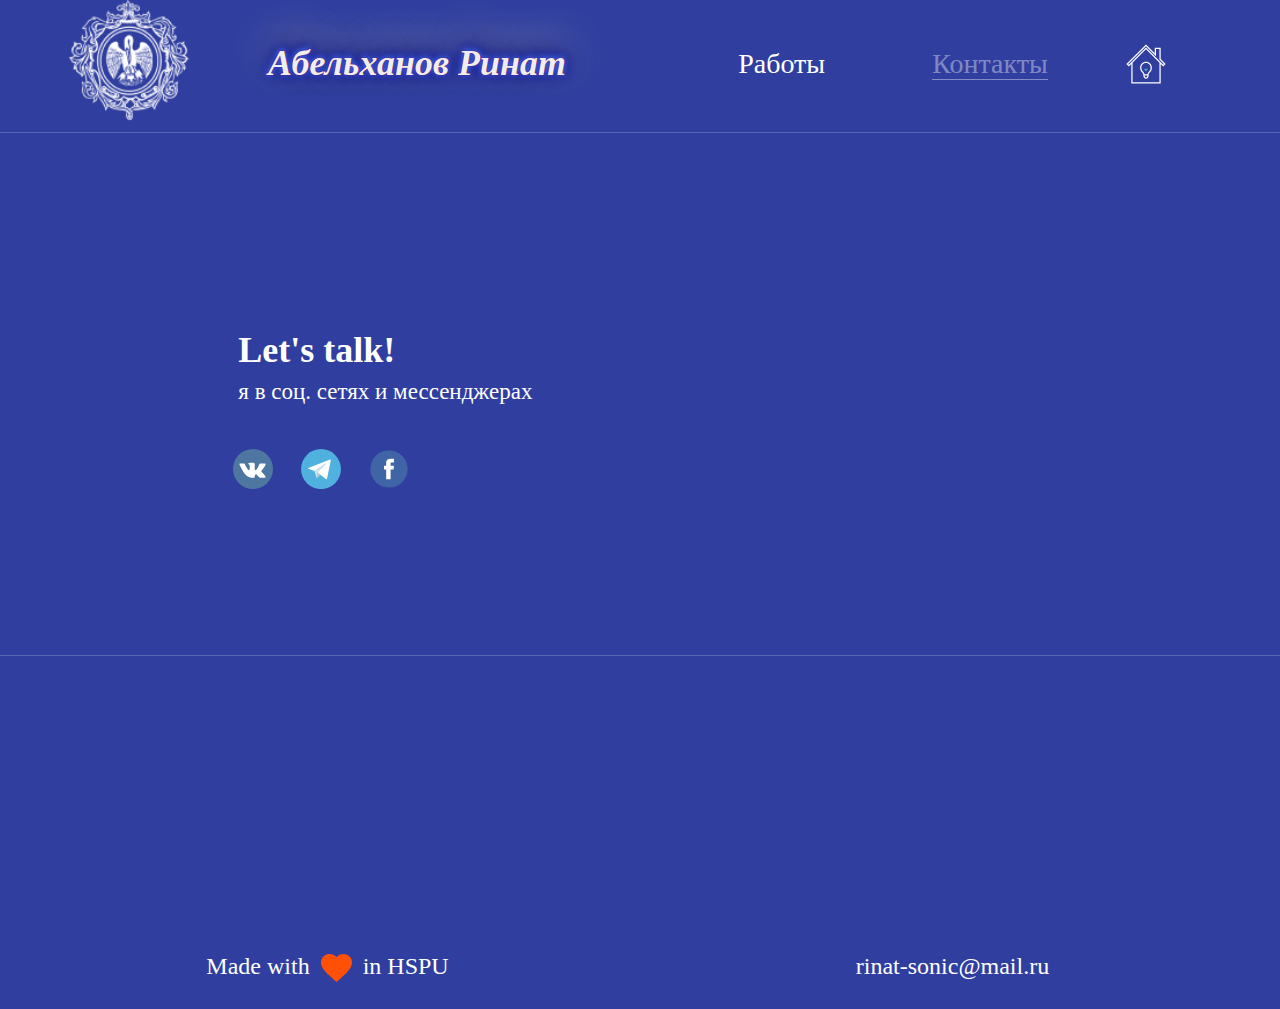
==== contacts.html @ 1d147cc7 "Add files via upload" ====
<DOCTYPE! html>

<html>
	<head>
		<meta charset="utf-8">
		<title>Контакты | Абельханов Ринат</title>
		<link rel="stylesheet" type="text/css" href="./css/bootstrap.min.css" >
		<link rel="stylesheet" type="text/css" href="./css/bootstrap-theme.min.css" >
		<script type="text/javascript" src="./js/jquery-3.3.1.min.js"></script>
		<script type="text/javascript" src="./js/bootstrap.min.js"></script>
		<script type="text/javascript" src="./js/scripts.js"></script>		
		<link rel="stylesheet" type="text/css" href="./css/custom-font.css" >	
		<link rel="stylesheet" type="text/css" href="./css/custom-styles.css" >	
		<link rel="stylesheet" type="text/css" href="./css/contacts-styles.css" >			
	</head>
	<body>
	<script>
  function play(){
       var audio = document.getElementById("nano");
       audio.play();
                 }
	function changeImage(){
	}
   </script>
	<audio id="nano" src="./img/Nanomachines, son!.mp3"></audio>
	<div class="container">
		<div class="main-content">
			<!-- Логотип, имя, архив, контакты -->
			<div class="first-row row">
				<div class="logo col-md-1">
					<img id="logo" onclick="document.getElementById('logo').src='./img/logo.png'" src="./img/logo.png" style="width:125px" alt="">
				</div>
				<div class="name col-md-5" onclick="play(); document.getElementById('logo').src='./img/Banner.png'">Абельханов Ринат</div>
				<div class="archive col-md-2 link"><a href="./years.html">Работы</a></div>
				<div class="contacts col-md-2 link active-link"><a href="#">Контакты</a></div>
				<div class="contacts col-md-2 link hidden-md hidden-lg hidden-xl"><a href="./index.html">На главную страницу</a></div>
				<div class="search col-md-1 link hidden-sm hidden-xs">
					<a href="./index.html">
						<svg enable-background="new 0 0 128 128" class="svg-icon" version="1.1" viewBox="0 0 128 128" xml:space="preserve" xmlns="http://www.w3.org/2000/svg" xmlns:xlink="http://www.w3.org/1999/xlink"><g><path d="M45.2,75.8c0,0.3,0,0.7,0,1c0.3,7,3.8,11.2,6.6,14.5c2.2,2.6,3.9,4.6,3.9,7.2v4.2c0,4.6,3.7,8.3,8.3,8.3   s8.3-3.7,8.3-8.3v-4.2c0-2.7,1.7-4.7,3.9-7.2c2.8-3.3,6.3-7.5,6.6-14.5c0-0.3,0-0.7,0-1C82.8,65.4,74.4,57,64,57   S45.2,65.4,45.2,75.8z M64,107c-2.4,0-4.3-1.9-4.3-4.3v-2.2h8.6v2.2C68.3,105.1,66.4,107,64,107z M78.8,75.8c0,0.3,0,0.5,0,0.8   c-0.2,5.7-3,8.9-5.7,12.1c-2,2.3-4,4.7-4.6,7.8h-9c-0.6-3.1-2.6-5.5-4.6-7.8c-2.7-3.2-5.4-6.5-5.7-12.1c0-0.3,0-0.5,0-0.8   C49.2,67.6,55.8,61,64,61S78.8,67.6,78.8,75.8z" fill="#3EBBC4"/><polygon fill="#3EBBC4" points="61.2,78.4 58.4,81.2 64,86.8 69.6,81.2 66.8,78.4 64,81.2  "/><path d="M17,63.8V126h94V63.8l8,8l7.8-7.8L111,48.2V12H92v17.2l-28-28L1.2,64L9,71.8L17,63.8z M107,60v62H21V60   h-0.2L64,16.8L107.2,60H107z M64,6.8l32,32V16h11v33.8L121.2,64l-2.2,2.2l-55-55l-55,55L6.8,64L64,6.8z" fill="#3EBBC4"/></g></svg>
					</a>
				</div>
			</div>
			
			<div class="horizontal-divider"></div>
			
			<div class="second-row row">		
				<div class="left-part col-md-offset-2 col-md-4 col-sm-12 col-xs-12">
					<div class="header">Let's talk!</div>
					<div class="text">я в соц. сетях и мессенджерах</div>
					<div class="out-link-wrap">
						<div class="col-md-2 col-sm-4 col-xs-4">
								<a target="_blank" href="https://vk.com/rihan_zer0">
									<svg class="svg-icon" style="enable-background:new 0 0 112.196 112.196;" version="1.1" viewBox="0 0 112.196 112.196" xml:space="preserve" xmlns="http://www.w3.org/2000/svg" xmlns:xlink="http://www.w3.org/1999/xlink"><g><g><circle cx="56.098" cy="56.098" id="XMLID_11_" r="56.098" style="fill:#4D76A1;"/></g><path d="M53.979,80.702h4.403c0,0,1.33-0.146,2.009-0.878   c0.625-0.672,0.605-1.934,0.605-1.934s-0.086-5.908,2.656-6.778c2.703-0.857,6.174,5.71,9.853,8.235   c2.782,1.911,4.896,1.492,4.896,1.492l9.837-0.137c0,0,5.146-0.317,2.706-4.363c-0.2-0.331-1.421-2.993-7.314-8.463   c-6.168-5.725-5.342-4.799,2.088-14.702c4.525-6.031,6.334-9.713,5.769-11.29c-0.539-1.502-3.867-1.105-3.867-1.105l-11.076,0.069   c0,0-0.821-0.112-1.43,0.252c-0.595,0.357-0.978,1.189-0.978,1.189s-1.753,4.667-4.091,8.636c-4.932,8.375-6.904,8.817-7.71,8.297   c-1.875-1.212-1.407-4.869-1.407-7.467c0-8.116,1.231-11.5-2.397-12.376c-1.204-0.291-2.09-0.483-5.169-0.514   c-3.952-0.041-7.297,0.012-9.191,0.94c-1.26,0.617-2.232,1.992-1.64,2.071c0.732,0.098,2.39,0.447,3.269,1.644   c1.135,1.544,1.095,5.012,1.095,5.012s0.652,9.554-1.523,10.741c-1.493,0.814-3.541-0.848-7.938-8.446   c-2.253-3.892-3.954-8.194-3.954-8.194s-0.328-0.804-0.913-1.234c-0.71-0.521-1.702-0.687-1.702-0.687l-10.525,0.069   c0,0-1.58,0.044-2.16,0.731c-0.516,0.611-0.041,1.875-0.041,1.875s8.24,19.278,17.57,28.993   C44.264,81.287,53.979,80.702,53.979,80.702L53.979,80.702z" style="fill-rule:evenodd;clip-rule:evenodd;fill:#FFFFFF;"/></g><g/><g/><g/><g/><g/><g/><g/><g/><g/><g/><g/><g/><g/><g/><g/></svg>								
							</a>
						</div>
						<div class="col-md-2 col-sm-4 col-xs-4">
								<a target="_blank" href="https://t.me/Rihan_Zer0">
									<svg version="1.1" class="svg-icon" xmlns="http://www.w3.org/2000/svg" xmlns:xlink="http://www.w3.org/1999/xlink" x="0px" y="0px"
										 viewBox="0 0 400 400" style="enable-background:new 0 0 400 400;" xml:space="preserve">
									<style type="text/css">
										.st0{fill:#50B1DF;}
										.st1{fill:#FFFFFF;}
										.st2{fill:#D1E3EF;}
										.st3{fill:#B6CCDD;}
									</style>
									<g>
										<ellipse class="st0" cx="200" cy="200.5" rx="199.5" ry="200"/>
									</g>
									<path class="st1" d="M73.9,189.7l216.5-84.8c4.4-1.7,8.9,2.1,7.9,6.7l-38.3,184.7c-1,5-6.9,7.2-11,4.2L163,236.1
										c-0.2-0.2-0.3-0.5-0.1-0.7l85.3-88.4c0.4-0.4-0.1-1.1-0.6-0.8l-112.2,74.1c-0.1,0.1-0.3,0.1-0.4,0.1L74,198.2
										C70.1,196.7,70,191.2,73.9,189.7z"/>
									<polygon class="st2" points="135.1,220.4 157,294.9 162.5,235.7 251.3,143.7 "/>
									<polygon class="st3" points="157,294.9 193.2,258.6 162.5,235.7 "/>
									</svg>							
							</a>
						</div>	
						<div class="col-md-2 col-sm-4 col-xs-4">
								<a target="_blank" href="https://www.facebook.com/rihanzer0">
									<svg class="svg-icon" enable-background="new 0 0 550 550" version="1.1" viewBox="0 0 550 550" xml:space="preserve" xmlns="http://www.w3.org/2000/svg" xmlns:xlink="http://www.w3.org/1999/xlink"><g><g><circle cx="275" cy="275" fill="#3F65A6" r="256"/><path d="M236.1,190.8c0,7.4,0,40.4,0,40.4h-29.6v49.4h29.6V416h60.8V280.5h40.8     c0,0,3.8-23.7,5.7-49.6c-5.3,0-46.2,0-46.2,0s0-28.7,0-33.8c0-5,6.6-11.8,13.2-11.8c6.5,0,20.3,0,33.1,0c0-6.7,0-30,0-51.4     c-17.1,0-36.5,0-45,0C234.6,134,236.1,183.4,236.1,190.8z" fill="#FFFFFF" id="Facebook_4_"/></g></g></svg>						
							</a>
						</div>
					</div>
				</div>			
			</div>

			<div class="horizontal-divider"></div>

			
			<!-- Футер -->
			<div class="third-row row">		
				<div class="footer">
					<div class="made-with col-md-6">Made with <img src="./img/heart.png" alt=""> in HSPU</div>
					<div class="email col-md-6">rinat-sonic@mail.ru</div>
				</div>				
			</div>	
		</div>
	</div>		
	</body>
</html>
---- css/custom-font.css ----
@font-face {
  font-family: 'Fira Sans';
  Font-weight : bold;
  src: url('../fonts/ofont.ru_Fira Sans.ttf');
}

@font-face {
  font-family: 'Fira Sans';
  Font-weight : regular;
  src: url('../fonts/ofont.ru_Fira Sans Regular.ttf');
}

@font-face {
  font-family: 'Fira Sans';
  Font-weight : light;
  src: url('../fonts/FiraSans-Light.otf');
}
---- css/custom-styles.css ----
body, html, .container {
	margin-right : 0px; 
	padding : 0px;
	width : 100%;
	height : 100%;
}

.main-content {
	background-color : rgb(48,63,159);
}


.first-row .logo {
	margin-left : 3%;
}


.horizontal-divider {
	background-color : rgba(255,255,255,0.2);
	height : 1px;
	margin-top : 10px;
}

.row {
    margin-right: 15px;
    margin-left: 15px;
}

/*---------------------*/

.first-row .name {
	font-family: segoe script;
    font-style: oblique;
	Font-weight : bold;
	Font-Size: 36px;
	color: #eeeeee;
	text-shadow: 0px -0px 1px #AA0000, 0px -0.3px 1px #0000FF, 0 -1px 5px #4169E1, 0 -1px 7px #4169E1, 0 -1px 10px #00A, 0 -1px 20px #007, 0 -10px 30px #005, 0 -13px 40px #fff;
}

.name, .archive, .contacts, .search {
	text-align : center;	
}

.link {
	transition-property: all;
	transition-duration : 1s;
	transition-timing-function : ease-in;		
}

.link:hover {
	transform : scale(1.04);
}

.link a{
	text-decoration : none;
	Font-Family: Comic Sans, cursive;
	Font-Style: Regular;
	Font-Size: 28px;
	color : rgb(255,255,255);
	transition-property: all;
	transition-duration : 1s;
	transition-timing-function : ease-in;	
}

.link a:hover{
	color : rgb(230,230,230);
	outline : none;
	text-shadow : 1px 1px 10px #000;
}

.svg-icon{
	width : 40px;
	fill : rgb(255,255,255);
	transition-property: all;
	transition-duration : 1s;
	transition-timing-function : ease-in;	
}

.svg-icon path{
	fill : inherit;
	stroke : inherit;
	stroke-width : inherit;
}

.svg-icon:hover{
	fill : rgb(230,230,230);
	cursor : pointer;
	transform : scale(1.04);
	filter: drop-shadow( 1px 1px 10px #ffffff);
}

.png-link-icon {
	width : 40px;
	transition-property: all;
	transition-duration : 1s;
	transition-timing-function : ease-in;	
}	
.png-link-icon:hover{
	cursor : pointer;
	transform : scale(1.04);
	filter: drop-shadow( 1px 1px 10px #ffffff);	
}

/*---------------------*/

.second-row .text .header{
	Font-Family: Comic Sans, cursive;
	Font-Style: bold;
	Font-Size: 48px;
	color : rgb(255,255,255);
}

.second-row .text .body{
	Font-Family: Comic Sans, cursive;
	Font-weight : light;
	Font-Size: 25px;
	color : rgb(255,255,255);
	margin-top : 5%;
}

.button{	
	border-radius: 15px;
	background-color : rgb(255,80,5);
	width : 275px;
	height : 57px;
	text-align : center;
	outline : none;
	border : none;
	transition-property: all;
	transition-duration : 1s;
	transition-timing-function : ease-in;	
	Font-Size: 20px;	
	color : rgb(230,230,230);
	
}

.button:hover{	
	background-color : rgb(255,40,0);
	color : rgb(255,255,255);
	
}

.second-row .photo {
	text-align : center;
}

.second-row .button-wrap {
	text-align : center;
}

/*---------------------*/

.year{
	text-align : center;
	Font-Family: Comic Sans, cursive;
	Font-Size: 36px;
	color : rgb(255,255,255);	
}

.year-wrap {
	margin-top : 3%;
}

.year-wrap div, .subject div{
	text-align : center;
	transition-property: all;
	transition-duration : 1s;
	transition-timing-function : ease-in;	
	margin-top : 2%;
}


.year-wrap div:hover, .subject div:hover{
	transform : scale(1.04);
}

.year-wrap a{
	Font-Family: Comic Sans, cursive;
	Font-Size: 25px;
	color : rgb(255,255,255);		
	text-decoration : none;
	outline : none;
	transition-property: all;
	transition-duration : 1s;
	transition-timing-function : ease-in;	
}

.year-wrap a:hover{
	text-shadow : 1px 1px 10px rgba(230,230,230,0.6);	
	color : rgb(200,200,200);
}

/*---------------------*/

.footer {
	margin-top : 17%;
	text-align : center;
}

.footer .made-with img{
	width : 31px;
	margin-left : 5px;
	margin-right : 5px;
	transition-property: all;
	transition-duration : 1s;
	transition-timing-function : ease-in;		
}

.footer .made-with img:hover{
	transform : scale(1.2);
	filter: drop-shadow( 1px 1px 10px rgba(230,230,230,0.6));
}

.footer .made-with, .footer .email{
	Font-Family: Comic Sans, cursive;
	font-weight : light;
	Font-Size: 24px;
	color : rgb(255,255,255);		
}




/*---------------------*/

/* ПК */

@media (min-width: 992px) {
	.name {
		margin-top : 3.0%;
	}
	
	.link, .archive, .contacts, .search {
		margin-top : 3.5%;
	}
	
	.photo img {
		width : 360px;
		height : 360px;
	}	
	
	.second-row .button {
		margin-top : 50px;
		margin-right : -5%;
	}
	
	.second-row{
		margin-top : 7%;
	}	
	
	.third-row {
		margin-top : 15.5%;
		padding-bottom : 2%;
	}
	
	.second-row .text .header, .second-row .text .body{
		text-align: right;	
	}
	
	.margin {
		margin-top : 10%;
	}
}

/* Планшеты */

@media (max-width: 991px) {
	.second-row .text .header, .second-row .text .body{
		text-align: center;	
	}	

	.second-row .button {
		margin-top : 50px;
		
	}	

	.link{
		Font-Size: 36px;
		border : 1px solid rgba(255,255,255,0.1);
		border-radius : 20px;
		padding : 10px;
		margin-left : 40px;
		margin-right : 40px;
		margin-top : 5px;
	}	
	
	.margin {
		margin-top : 10%;
	}	
	
}

/* Телефоны */

@media (max-width: 767px) {
	
	.photo img {
		width : 60%;	
	}	
	

}


/*---------------------*/

.active-link a{
	color : rgba(255,255,255,0.4);
	border-bottom : 1px solid rgba(255,255,255,0.4);
}

.svg-link a {
	border-bottom : none;
}


.active-link svg{
	fill : rgba(255,255,255,0.4);
}
---- css/contacts-styles.css ----
.second-row {
	margin-top : 15%;
	margin-bottom : 13%;
}

.second-row .left-part .header, .second-row .right-part .header, .third-row .header{
	Font-Family: Comic Sans, cursive;
	Font-Size: 36px;
	font-weight : bold;
	color : rgb(255,255,255);	
}

.second-row .left-part .text, .second-row .right-part .text, .third-row .text{
	Font-Family: Comic Sans, cursive;
	Font-Size: 23px;
	color : rgb(255,255,255);	
	margin-bottom : 40px;
}

.third-row .form-label {
	text-align : center;
}


/*---------------------*/

.form-wrap {
	text-align : center;	
}

.form-name, .form-email, .form-text {
	width : 571px;
	height : 52px;
	font-size : 24px;
	margin-bottom : 20px;
	padding : 10px;
	Font-Family: Fira Sans;
	font-weight : light;
}

.form-name:hover, .form-email:hover, .form-text:hover {
	filter: drop-shadow( 1px 1px 10px rgba(230,230,230,0.6));
}

.form-text {
	height : 208px;
	
}

/*---------------------*/


/* ПК */

@media (min-width: 992px) {
	.out-link-wrap {
		margin-left : -20px;
	}
	
	.fourth-row {
		margin-top : -20%;
	}	
	
	.third-row {
		margin-top : 80px;
	}	
}

/* Планшеты и меньше */

@media (max-width: 991px) {
	.second-row .left-part, .second-row .right-part {
		text-align : center;
	}
	
	.second-row {
		margin-top : 80px;
	}
	
	.second-row .right-part {
		margin-top : 150px;
	}	
	
	.png-link-icon {
		width : 70px;
	}	
	
	.svg-icon{
		width : 70px;
	}

	.third-row {
		margin-top : 150px;
	}
	
	.form-name, .form-email, .form-text {
		width : 60%;
	}	
	
	.fourth-row {
		margin-top : -20%;
	}
}
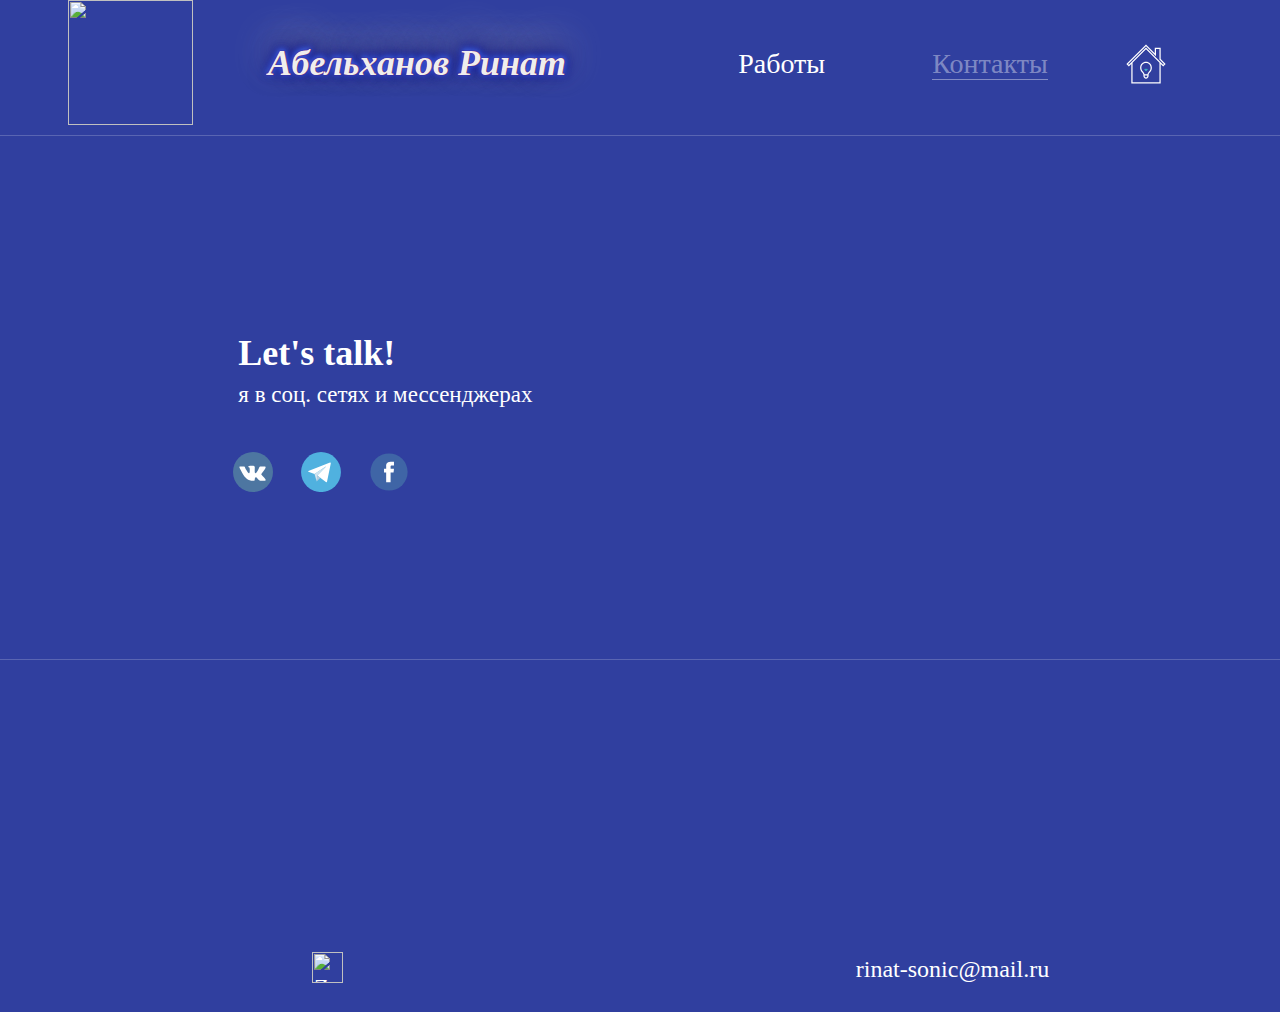
==== commit 48e84c34: "links fix" ====
--- a/contacts.html
+++ b/contacts.html
@@ -15,20 +15,29 @@
 	</head>
 	<body>
 	<script>
-  function play(){
+	function play(){
        var audio = document.getElementById("nano");
        audio.play();
-                 }
-	function changeImage(){
+    }
+	
+	function chngimg(){
+		var foot = document.getElementById("foot");
+			sfx = document.getElementById("ring");
+		if (foot.src == "https://rihanzer0.github.io/img/Z.png") {foot.src = '/img/mm_zero_helmet.png';}
+		else {
+		foot.src = "./img/Z.png";
+		}
+		sfx.play();
 	}
    </script>
 	<audio id="nano" src="./img/Nanomachines, son!.mp3"></audio>
+		<audio id="ring" src="./img/ring.mp3"></audio>
 	<div class="container">
 		<div class="main-content">
 			<!-- Логотип, имя, архив, контакты -->
 			<div class="first-row row">
 				<div class="logo col-md-1">
-					<img id="logo" onclick="document.getElementById('logo').src='./img/logo.png'" src="./img/logo.png" style="width:125px" alt="">
+					<img id="logo" onclick="document.getElementById('logo').src='./img/Banner0.png'" src="./img/Banner0.png" style="width:125px" alt="">
 				</div>
 				<div class="name col-md-5" onclick="play(); document.getElementById('logo').src='./img/Banner.png'">Абельханов Ринат</div>
 				<div class="archive col-md-2 link"><a href="./years.html">Работы</a></div>
@@ -89,11 +98,11 @@
 			<!-- Футер -->
 			<div class="third-row row">		
 				<div class="footer">
-					<div class="made-with col-md-6">Made with <img src="./img/heart.png" alt=""> in HSPU</div>
+					<div class="made-with col-md-6"><img id="foot" onclick="chngimg()" src="./img/Z.png" alt="Zer0"></div>
 					<div class="email col-md-6">rinat-sonic@mail.ru</div>
 				</div>				
 			</div>	
 		</div>
 	</div>		
 	</body>
-</html>+</html>
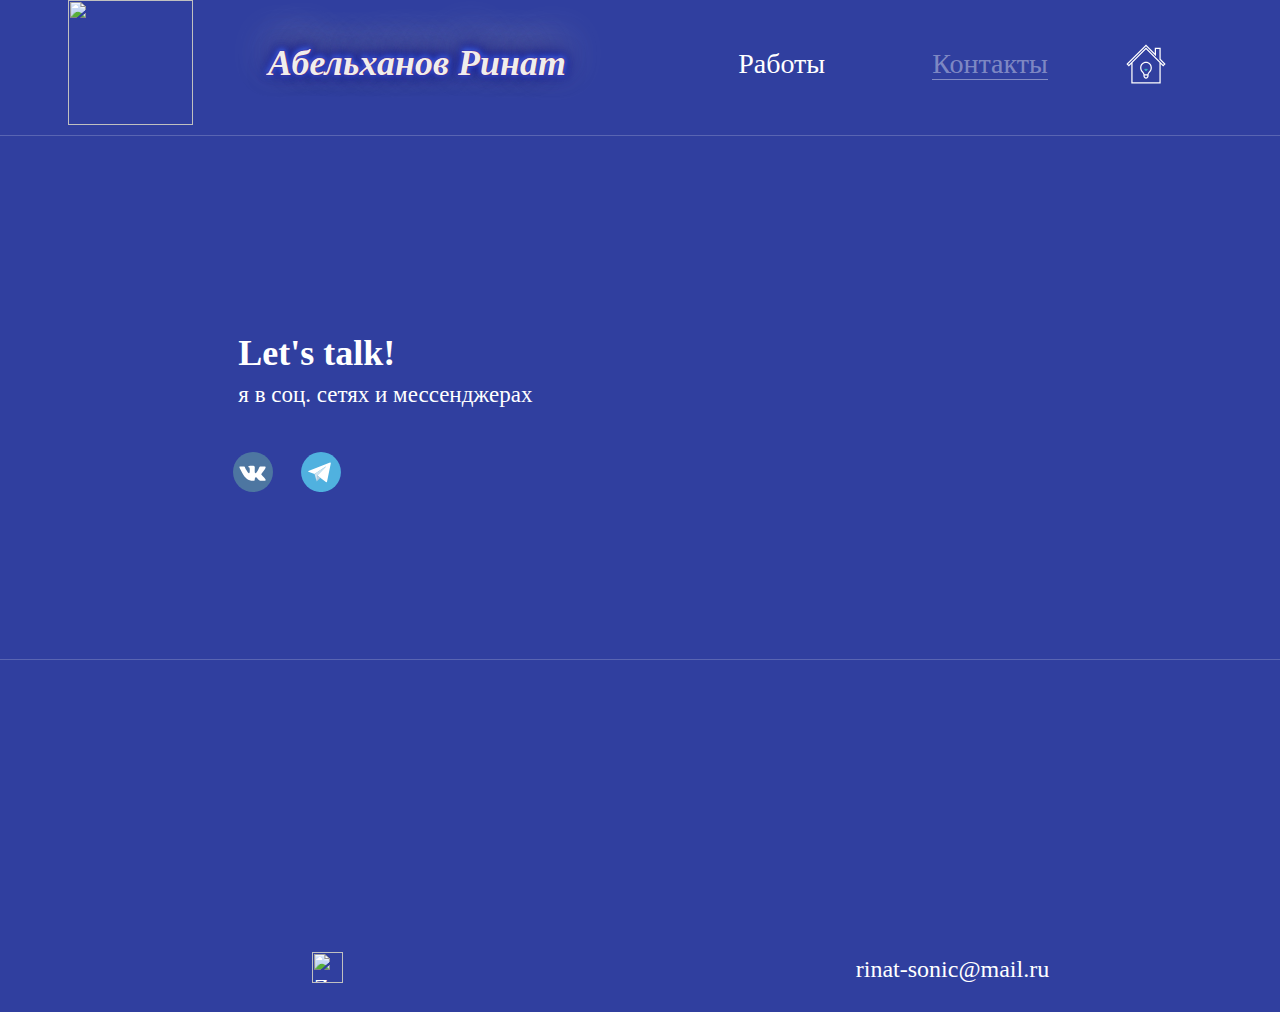
==== commit 2d55f276: "Update contacts.html" ====
--- a/contacts.html
+++ b/contacts.html
@@ -58,7 +58,7 @@
 					<div class="text">я в соц. сетях и мессенджерах</div>
 					<div class="out-link-wrap">
 						<div class="col-md-2 col-sm-4 col-xs-4">
-								<a target="_blank" href="https://vk.com/rihan_zer0">
+								<a target="_blank" href="https://vk.com/rihan__zero">
 									<svg class="svg-icon" style="enable-background:new 0 0 112.196 112.196;" version="1.1" viewBox="0 0 112.196 112.196" xml:space="preserve" xmlns="http://www.w3.org/2000/svg" xmlns:xlink="http://www.w3.org/1999/xlink"><g><g><circle cx="56.098" cy="56.098" id="XMLID_11_" r="56.098" style="fill:#4D76A1;"/></g><path d="M53.979,80.702h4.403c0,0,1.33-0.146,2.009-0.878   c0.625-0.672,0.605-1.934,0.605-1.934s-0.086-5.908,2.656-6.778c2.703-0.857,6.174,5.71,9.853,8.235   c2.782,1.911,4.896,1.492,4.896,1.492l9.837-0.137c0,0,5.146-0.317,2.706-4.363c-0.2-0.331-1.421-2.993-7.314-8.463   c-6.168-5.725-5.342-4.799,2.088-14.702c4.525-6.031,6.334-9.713,5.769-11.29c-0.539-1.502-3.867-1.105-3.867-1.105l-11.076,0.069   c0,0-0.821-0.112-1.43,0.252c-0.595,0.357-0.978,1.189-0.978,1.189s-1.753,4.667-4.091,8.636c-4.932,8.375-6.904,8.817-7.71,8.297   c-1.875-1.212-1.407-4.869-1.407-7.467c0-8.116,1.231-11.5-2.397-12.376c-1.204-0.291-2.09-0.483-5.169-0.514   c-3.952-0.041-7.297,0.012-9.191,0.94c-1.26,0.617-2.232,1.992-1.64,2.071c0.732,0.098,2.39,0.447,3.269,1.644   c1.135,1.544,1.095,5.012,1.095,5.012s0.652,9.554-1.523,10.741c-1.493,0.814-3.541-0.848-7.938-8.446   c-2.253-3.892-3.954-8.194-3.954-8.194s-0.328-0.804-0.913-1.234c-0.71-0.521-1.702-0.687-1.702-0.687l-10.525,0.069   c0,0-1.58,0.044-2.16,0.731c-0.516,0.611-0.041,1.875-0.041,1.875s8.24,19.278,17.57,28.993   C44.264,81.287,53.979,80.702,53.979,80.702L53.979,80.702z" style="fill-rule:evenodd;clip-rule:evenodd;fill:#FFFFFF;"/></g><g/><g/><g/><g/><g/><g/><g/><g/><g/><g/><g/><g/><g/><g/><g/></svg>								
 							</a>
 						</div>
@@ -83,11 +83,7 @@
 									</svg>							
 							</a>
 						</div>	
-						<div class="col-md-2 col-sm-4 col-xs-4">
-								<a target="_blank" href="https://www.facebook.com/rihanzer0">
-									<svg class="svg-icon" enable-background="new 0 0 550 550" version="1.1" viewBox="0 0 550 550" xml:space="preserve" xmlns="http://www.w3.org/2000/svg" xmlns:xlink="http://www.w3.org/1999/xlink"><g><g><circle cx="275" cy="275" fill="#3F65A6" r="256"/><path d="M236.1,190.8c0,7.4,0,40.4,0,40.4h-29.6v49.4h29.6V416h60.8V280.5h40.8     c0,0,3.8-23.7,5.7-49.6c-5.3,0-46.2,0-46.2,0s0-28.7,0-33.8c0-5,6.6-11.8,13.2-11.8c6.5,0,20.3,0,33.1,0c0-6.7,0-30,0-51.4     c-17.1,0-36.5,0-45,0C234.6,134,236.1,183.4,236.1,190.8z" fill="#FFFFFF" id="Facebook_4_"/></g></g></svg>						
-							</a>
-						</div>
+						
 					</div>
 				</div>			
 			</div>
